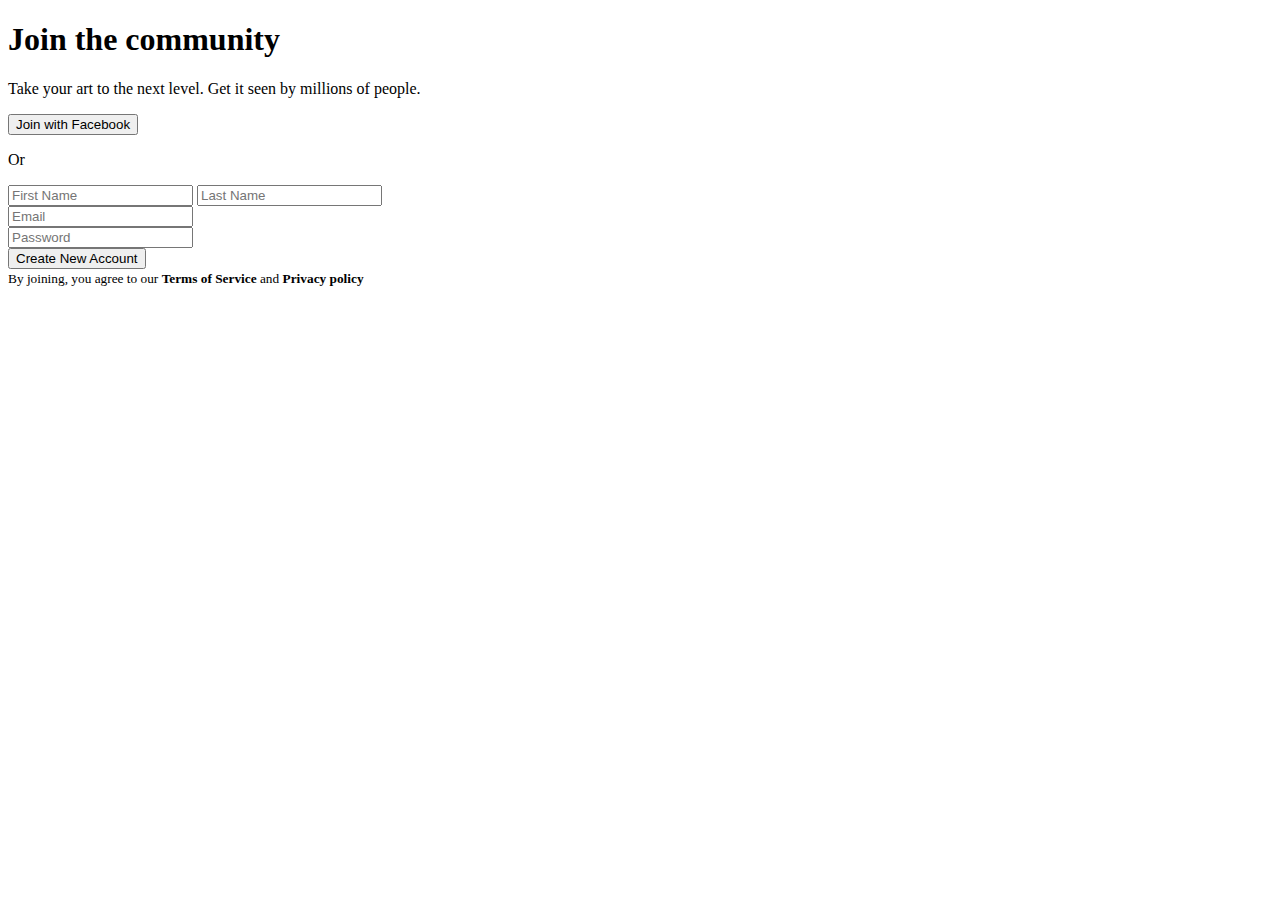
==== login form 2/index.html @ a3ca5e5d "small changes" ====
<!DOCTYPE html>
<html lang="en">
<head>
    <meta charset="UTF-8">
    <meta http-equiv="X-UA-Compatible" content="IE=edge">
    <meta name="viewport" content="width=device-width, initial-scale=1.0">
    <title>login-form-2</title>
</head>
<body>
    <div class="container">
        <div class="top-container">
            <div>
                <h1 class="title">Join the community</h1>
                <p class="slogan">Take your art to the next level. Get it seen by millions of people.</p>
            </div>
            <div>
                <button class="facebook">Join with Facebook</button>
                <p class="or">Or</p>
            </div>  
        </div>
        <div class="bottom-container">
            <input type="text" class="f-name" placeholder="First Name">
            <input type="text" class="l-name" placeholder="Last Name">
            <div><input type="email" id="email" placeholder="Email" aria-label="email"></div>
            <div><input type="password" placeholder="Password" id="password" aria-label="password"></div>
            <button class="create-new-account">Create New Account</button>
            <div class="relative -mb-12 bottom-12 w-full h-12 group-hover:bg-gradient-to-r from-pink-500 transition-all group-hover:scale-110 ease-in-out via-purple-500 to-blue-500 blur"></div>
            <small class="bottom-text">By joining, you agree to our <strong>Terms of Service</strong> and <strong>Privacy policy</strong></small>
        </div>  
    </div>
</body>
</html>
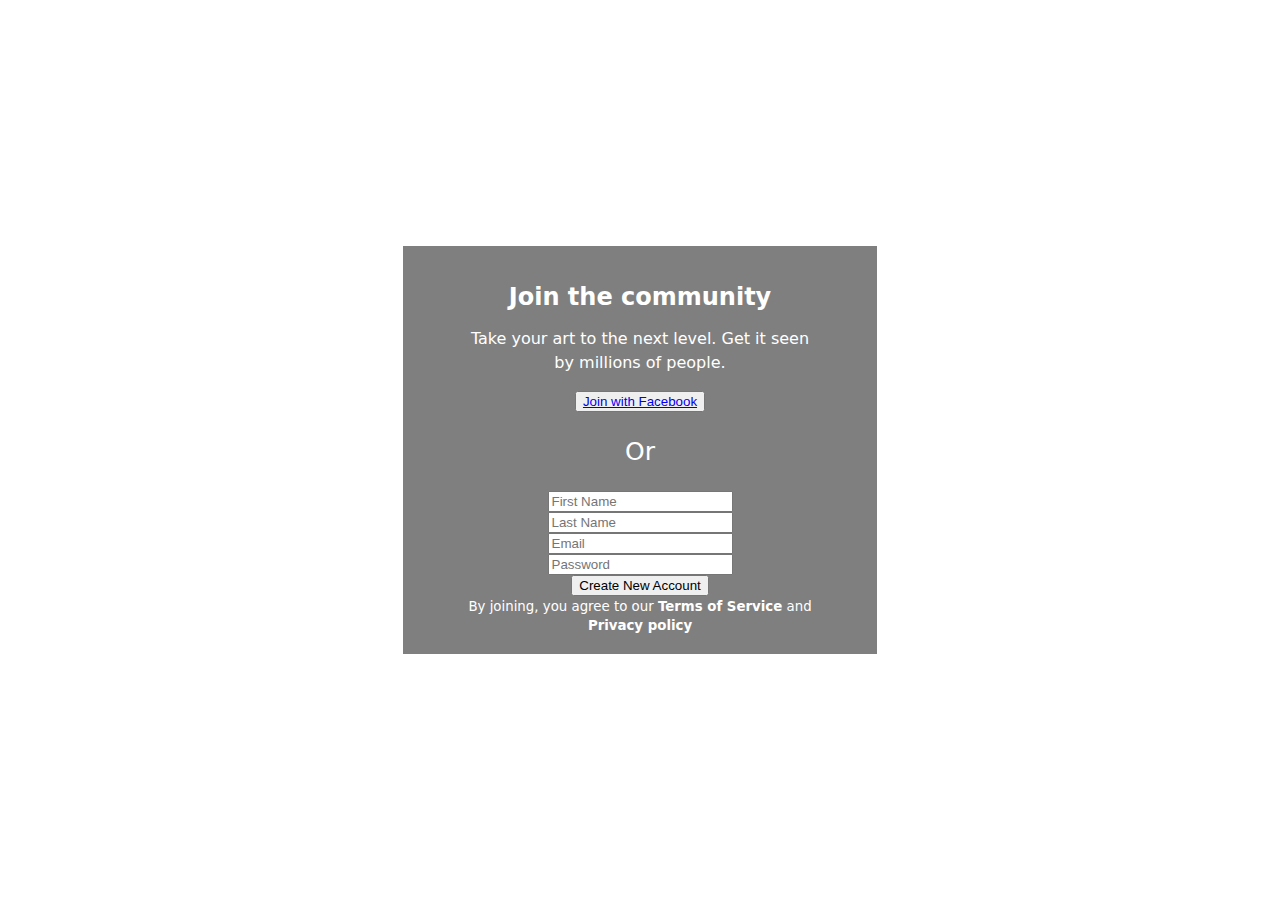
==== commit 1ca55c0e: "small changes" ====
--- a/login form 2/index.html
+++ b/login form 2/index.html
@@ -4,6 +4,10 @@
     <meta charset="UTF-8">
     <meta http-equiv="X-UA-Compatible" content="IE=edge">
     <meta name="viewport" content="width=device-width, initial-scale=1.0">
+    <link rel="preconnect" href="https://fonts.googleapis.com">
+    <link rel="preconnect" href="https://fonts.gstatic.com" crossorigin>
+    <link href="https://fonts.googleapis.com/css2?family=Poppins:wght@200;300;400;500;600;700&display=swap" rel="stylesheet">
+    <link rel="stylesheet" href="index.css">
     <title>login-form-2</title>
 </head>
 <body>
@@ -14,7 +18,7 @@
                 <p class="slogan">Take your art to the next level. Get it seen by millions of people.</p>
             </div>
             <div>
-                <button class="facebook">Join with Facebook</button>
+                <button class="facebook"><a href="https://www.facebook.com/">Join with Facebook</a></button>
                 <p class="or">Or</p>
             </div>  
         </div>
--- a/login form 2/index.css
+++ b/login form 2/index.css
@@ -0,0 +1,35 @@
+body{
+    margin: 0;
+    padding: 0;
+    display: flex;
+    flex-direction: column;
+    justify-items: center;
+    justify-content: center;
+    height: 100vh;
+    align-items: center;
+    text-align: center;
+    background: url("https://img.freepik.com/free-photo/oil-painting-beautiful-lotus-flower_1232-1978.jpg?w=1060&t=st=1683217465~exp=1683218065~hmac=71e3f6c44c7dd853a3e244ff81f6941765dc978ef03c2a95cfa625aeb8988e18");
+    background-size: cover;
+    color: white;
+}
+.container{
+    background-color:rgba(0, 0, 0, 0.5);
+    border: rgb(255, 255, 255) solid;
+    box-shadow: 0px 0px 30px rgb(255, 255, 255);
+    box-sizing: border-box;
+    padding: 20px 60px;
+    max-width: 480px;
+    font-family: ui-sans-serif, system-ui, -apple-system, BlinkMacSystemFont, "Segoe UI", Roboto, "Helvetica Neue", Arial, "Noto Sans", sans-serif, "Apple Color Emoji", "Segoe UI Emoji", "Segoe UI Symbol", "Noto Color Emoji";
+    backdrop-filter: var(--tw-backdrop-blur) var(--tw-backdrop-brightness) var(--tw-backdrop-contrast) var(--tw-backdrop-grayscale) var(--tw-backdrop-hue-rotate) var(--tw-backdrop-invert) var(--tw-backdrop-opacity) var(--tw-backdrop-saturate) var(--tw-backdrop-sepia);
+}
+.title{
+    font-size:24px ;
+    font-weight: 700;
+}
+.slogan{
+    line-height: 24px;
+}
+.or{
+    font-size: 25px;
+
+}
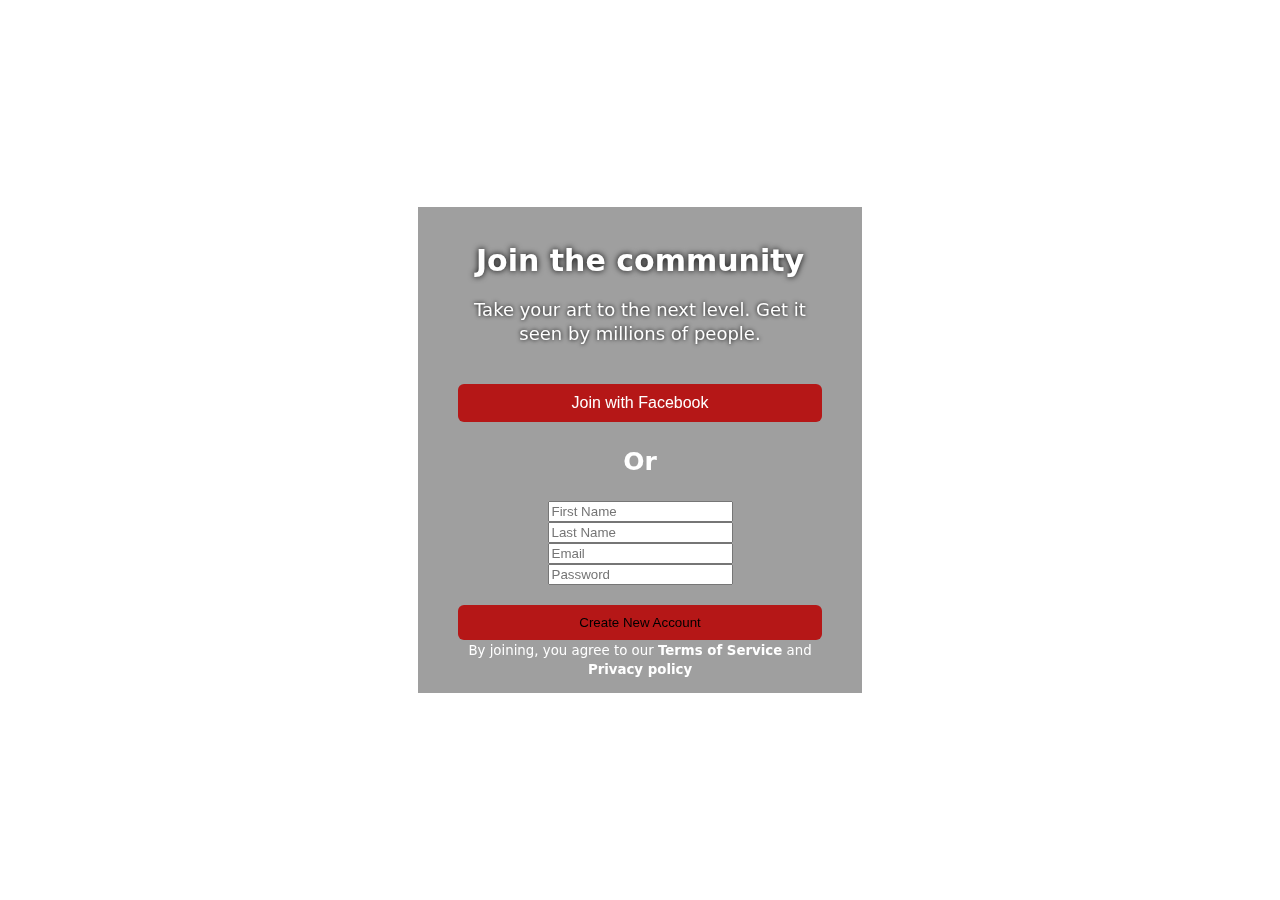
==== commit 1d70358e: "small changes" ====
--- a/login form 2/index.html
+++ b/login form 2/index.html
@@ -18,7 +18,7 @@
                 <p class="slogan">Take your art to the next level. Get it seen by millions of people.</p>
             </div>
             <div>
-                <button class="facebook"><a href="https://www.facebook.com/">Join with Facebook</a></button>
+                <button class="facebook"><a class="a-facebook" href="https://www.facebook.com/" target="_blank">Join with Facebook</a></button>
                 <p class="or">Or</p>
             </div>  
         </div>
--- a/login form 2/index.css
+++ b/login form 2/index.css
@@ -8,28 +8,50 @@
     height: 100vh;
     align-items: center;
     text-align: center;
-    background: url("https://img.freepik.com/free-photo/oil-painting-beautiful-lotus-flower_1232-1978.jpg?w=1060&t=st=1683217465~exp=1683218065~hmac=71e3f6c44c7dd853a3e244ff81f6941765dc978ef03c2a95cfa625aeb8988e18");
+    background: url("https://images.pexels.com/photos/1194420/pexels-photo-1194420.jpeg?auto=compress&cs=tinysrgb&w=1260&h=750&dpr=1");
     background-size: cover;
     color: white;
 }
 .container{
-    background-color:rgba(0, 0, 0, 0.5);
+    background-color:rgba(63, 63, 63, 0.5);
     border: rgb(255, 255, 255) solid;
     box-shadow: 0px 0px 30px rgb(255, 255, 255);
     box-sizing: border-box;
-    padding: 20px 60px;
-    max-width: 480px;
+    padding: 15px 40px;
+    max-width: 450px;
     font-family: ui-sans-serif, system-ui, -apple-system, BlinkMacSystemFont, "Segoe UI", Roboto, "Helvetica Neue", Arial, "Noto Sans", sans-serif, "Apple Color Emoji", "Segoe UI Emoji", "Segoe UI Symbol", "Noto Color Emoji";
-    backdrop-filter: var(--tw-backdrop-blur) var(--tw-backdrop-brightness) var(--tw-backdrop-contrast) var(--tw-backdrop-grayscale) var(--tw-backdrop-hue-rotate) var(--tw-backdrop-invert) var(--tw-backdrop-opacity) var(--tw-backdrop-saturate) var(--tw-backdrop-sepia);
+    /* backdrop-filter: var(--tw-backdrop-blur) var(--tw-backdrop-brightness) var(--tw-backdrop-contrast) var(--tw-backdrop-grayscale) var(--tw-backdrop-hue-rotate) var(--tw-backdrop-invert) var(--tw-backdrop-opacity) var(--tw-backdrop-saturate) var(--tw-backdrop-sepia); */
+    backdrop-filter: blur(1.5px);
 }
 .title{
-    font-size:24px ;
+    font-size:30px ;
     font-weight: 700;
+    text-shadow:0px 0px 6px black ;
 }
 .slogan{
     line-height: 24px;
+    font-size: 18px;
+    text-shadow:0px 0px 4px black ;
+}
+.a-facebook{
+    text-decoration: none;
+    color: white;
+    font-size: 16px;
+    font-weight: 500;
+}
+button{
+    background-color: rgb(181, 23, 23);
+    border: none;
+    border-radius: 6px;
+    padding: 10px;
+    -webkit-border-radius: 6px;
+    -moz-border-radius: 6px;
+    -ms-border-radius: 6px;
+    -o-border-radius: 6px;
+    width: 100%;
+    margin-top: 20px;
 }
 .or{
     font-size: 25px;
-
+    font-weight: 700;
 }
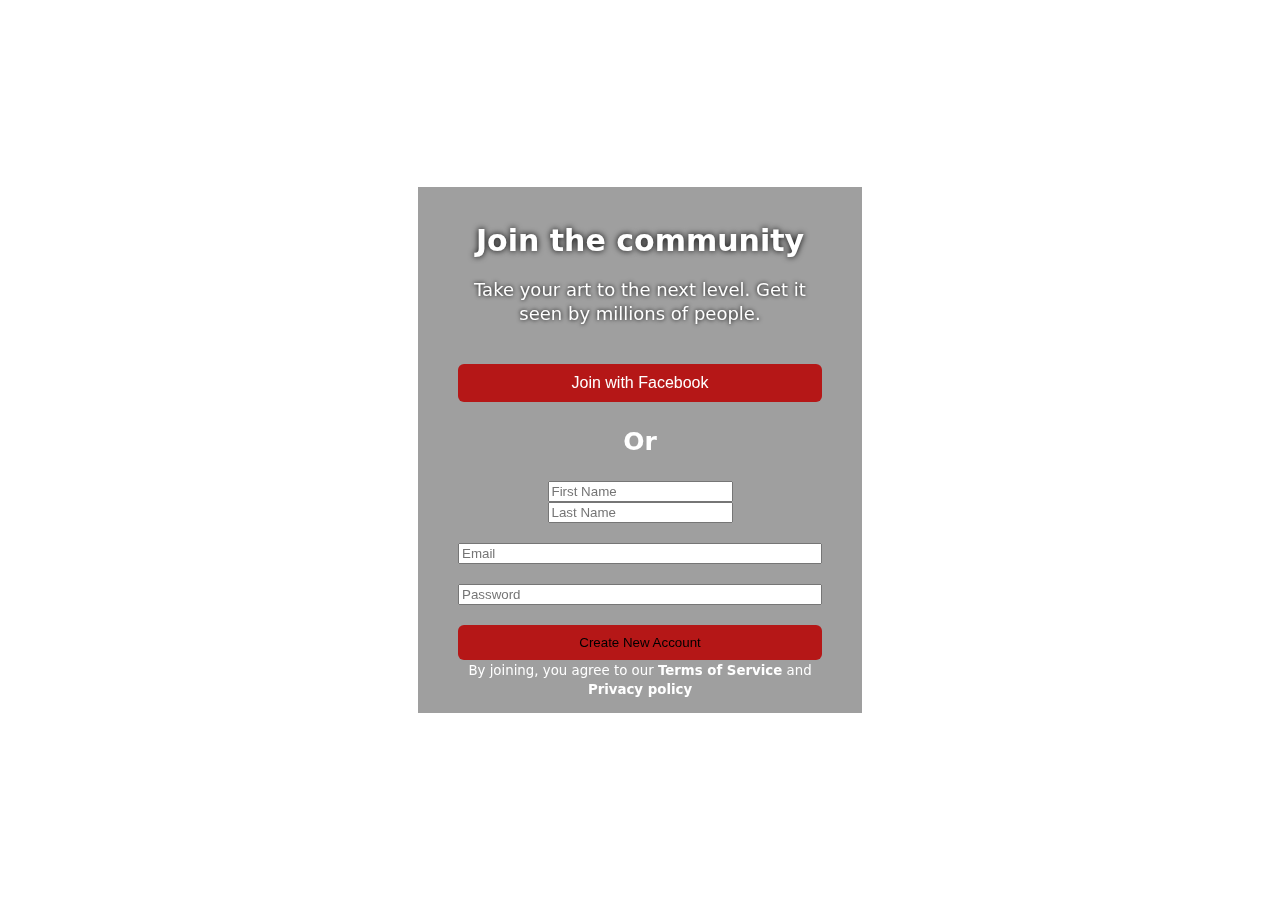
==== commit 857fc87e: "small changes" ====
--- a/login form 2/index.html
+++ b/login form 2/index.html
@@ -23,8 +23,10 @@
             </div>  
         </div>
         <div class="bottom-container">
-            <input type="text" class="f-name" placeholder="First Name">
-            <input type="text" class="l-name" placeholder="Last Name">
+            <div class = "input-container">
+                <input type="text" class="f-name" placeholder="First Name">
+                <input type="text" class="l-name" placeholder="Last Name">
+            </div>
             <div><input type="email" id="email" placeholder="Email" aria-label="email"></div>
             <div><input type="password" placeholder="Password" id="password" aria-label="password"></div>
             <button class="create-new-account">Create New Account</button>
--- a/login form 2/index.css
+++ b/login form 2/index.css
@@ -55,3 +55,23 @@
     font-size: 25px;
     font-weight: 700;
 }
+.input-container{
+    display: block;
+    justify-content: space-between;
+   
+}
+/* input{
+    border-radius: 6px;
+    border: none;
+    padding: 10px;
+} */
+/* .f-name,.l-name{
+    margin-top: none;
+    justify-content: space-between;
+    box-sizing: border-box;
+} */
+#email,#password{
+    margin-top: 20px;
+    width: 100%;
+    box-sizing: border-box;
+}
